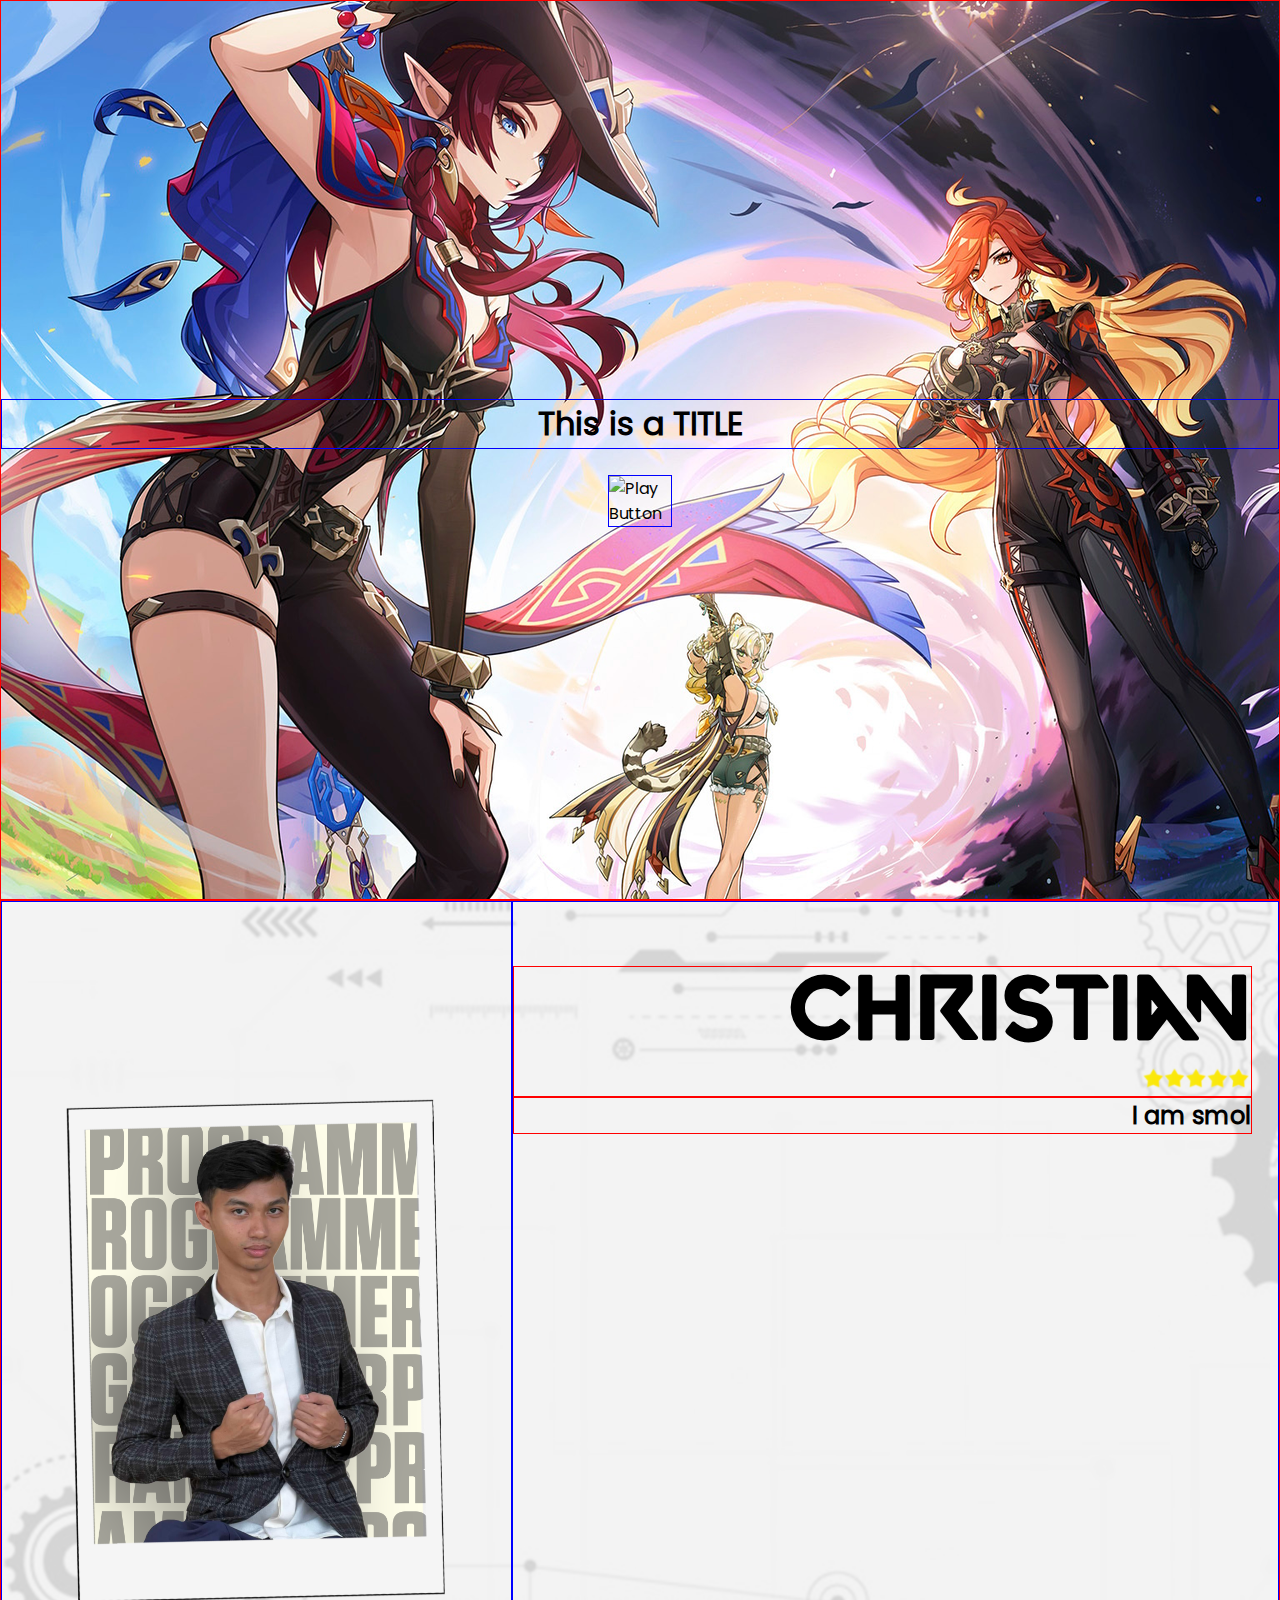
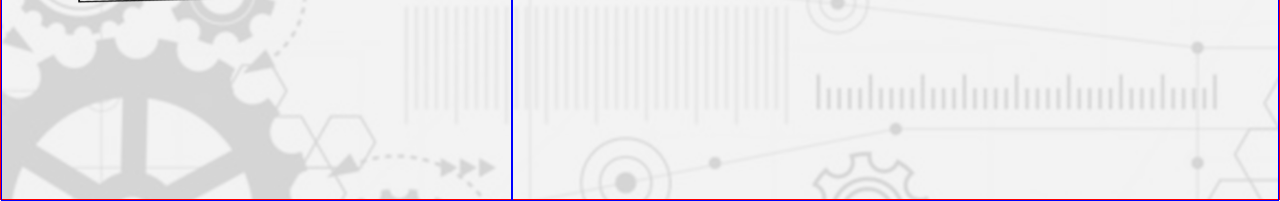
==== Personal Website/index.html @ 3b6bd0df "Add files via upload" ====
<!DOCTYPE html>
<html lang="en">
    <head>
        <meta charset="UTF-8">
        <meta name="viewport" content="width=device-width, initial-scale=1.0">
        <title>Home</title>

        <style>
            @font-face {
                font-family: "Poppins";
                src: url(fonts/Poppins-Regular.ttf);
            }

            @font-face {
                font-family: "Poppins-Bold";
                src: url(fonts/Poppins-Bold.ttf);
            }

            @font-face {
                font-family: "Futura";
                src: url(fonts/Futura\ Condensed\ Extra\ Bold.otf);
            }

            @font-face {
                font-family: "Tungsten";
                src: url(fonts/tungsten-bold.ttf);
            }

            @font-face {
                font-family: "Valorant";
                src: url(fonts/valorant.ttf);
            }

            * {
                margin: 0;
                padding: 0;
                box-sizing: border-box;
                font-family: "Poppins", "Tahoma", "Arial", sans-serif;
            }

            html {
                -ms-overflow-style: none; /* Hide scrollbar for IE and Edge */
                scrollbar-width: none; /* Hide scrollbar for Firefox */
            }

            /* Hide scrollbar for Chrome, Safari and Opera */
            html::-webkit-scrollbar {
                display: none;
            }

            .container {
                display: flex;
                width: 100%;
                height: 100vh;
                flex-direction: column;
                flex-wrap: wrap;
                justify-content: center;
                align-items: center;
                border: 1px solid red;
                z-index: 1;
            }

            .title {
                margin: 2% 0% 2% 0%;
                width: 100%;
                text-align: center;
                border: 1px solid blue;
            }

            .play-button {
                width: 5%;
                border: 1px solid blue;
            }

            .content {
                width: 40%;
                border: 1px solid blue;
            }

            .content {
                padding: 5% 2% 0% 0%;
                width: 60%;
                height: 100vh;
                border: 1px solid blue;
            }

            .name-holder {
                width: 100%;
                border: 1px solid red;
                text-align: right;
            }

            .name-holder img {
                width: 15%;
                object-fit: contain;
            }

            .content-holder {
                width: 100%;
                border: 1px solid red;
                text-align: right;
            }

            .avatar {
                display: flex;
                width: 40%;
                height: 100vh;
                justify-content: center;
                align-items: center;
                border: 1px solid blue;
            }

            .avatar img {
                width: 75%;
                height: 75%;
                object-fit: contain;
            }

            .gender {
                display: flex;
                width: 100%;
                height: 10vh;
                justify-content: center;
                align-items: center;
                border: 1px solid blue;
            }

            .gender button {
                width: 8%;
                min-width: 100px;
                background-color: transparent;
                background-image: url(img/sign_board.webp);
                background-repeat: no-repeat;
                background-size: contain;
                background-position: center;
                border: none;
                cursor: pointer;
            }

            .gender img {
                width:  50%;
                height: 50%;
            }

            #banner, #character {
                background-color: #333;
                background-repeat: no-repeat;
                background-size: cover;
            }

            #banner {
                background-image: url("img/cover.webp");
            }

            #character {
                background-image: url("img/character_cover.webp");
            }

            #name {
                font-family: "valorant";
                font-size: 7vw;
            }
        </style>
    </head>
    <body>
        <!-- BANNER SECTION -->
        <section id="banner">
            <!-- PARENT CONTAINER -->

            <div class="container">
                <!-- CONTENTS -->
                <topbar>

                </topbar>
                <div class="title">
                    <h1>This is a TITLE</h1>
                </div> 
                <div class="play-button">
                    <img src="#" alt="Play Button">
                </div>
                <div class="">

                </div>
            </div>
        </section>

        <!-- CHOOSE YOUR FIGHTER -->
        <section id="character">
            <div class="container" style="flex-direction: row;">
                <div class="avatar">
                    <img id="person" src="img/christian_polaroid.png" alt="Character">
                </div>
                <div class="content">
                    <div class="name-holder">
                        <h1 id="name">Christian</h1>
                        <img src="img/star.png" alt="Star">
                    </div>
                    
                    <div class="content-holder">
                        <h2 id="description">I am smol</h2>
                    </div>
                </div>
                <!-- <div class="gender">
                    <button id="male" type="button" onclick="showChristian()" style="filter: brightness(50%)"><img src="img/male_logo.webp" alt="male"></button>
                    <button id="female" type="button" onclick="showMarnie()"><img src="img/female_logo.webp" alt="female"></button>
                </div> -->
            </div>
        </section>

        <script>
            function showChristian() {
                document.getElementById("person").src = "img/christian.png";
                document.getElementById("male").style.filter = "brightness(100%)"
                document.getElementById("female").style.filter = "brightness(50%)"
                document.getElementById("name").innerHTML = "Christian";
            }

            function showMarnie() {
                document.getElementById("person").src = "img/marnie.png";
                document.getElementById("male").style.filter = "brightness(50%)"
                document.getElementById("female").style.filter = "brightness(100%)"
                document.getElementById("name").innerHTML = "Marnie";
            }
        </script>
    </body>
</html>
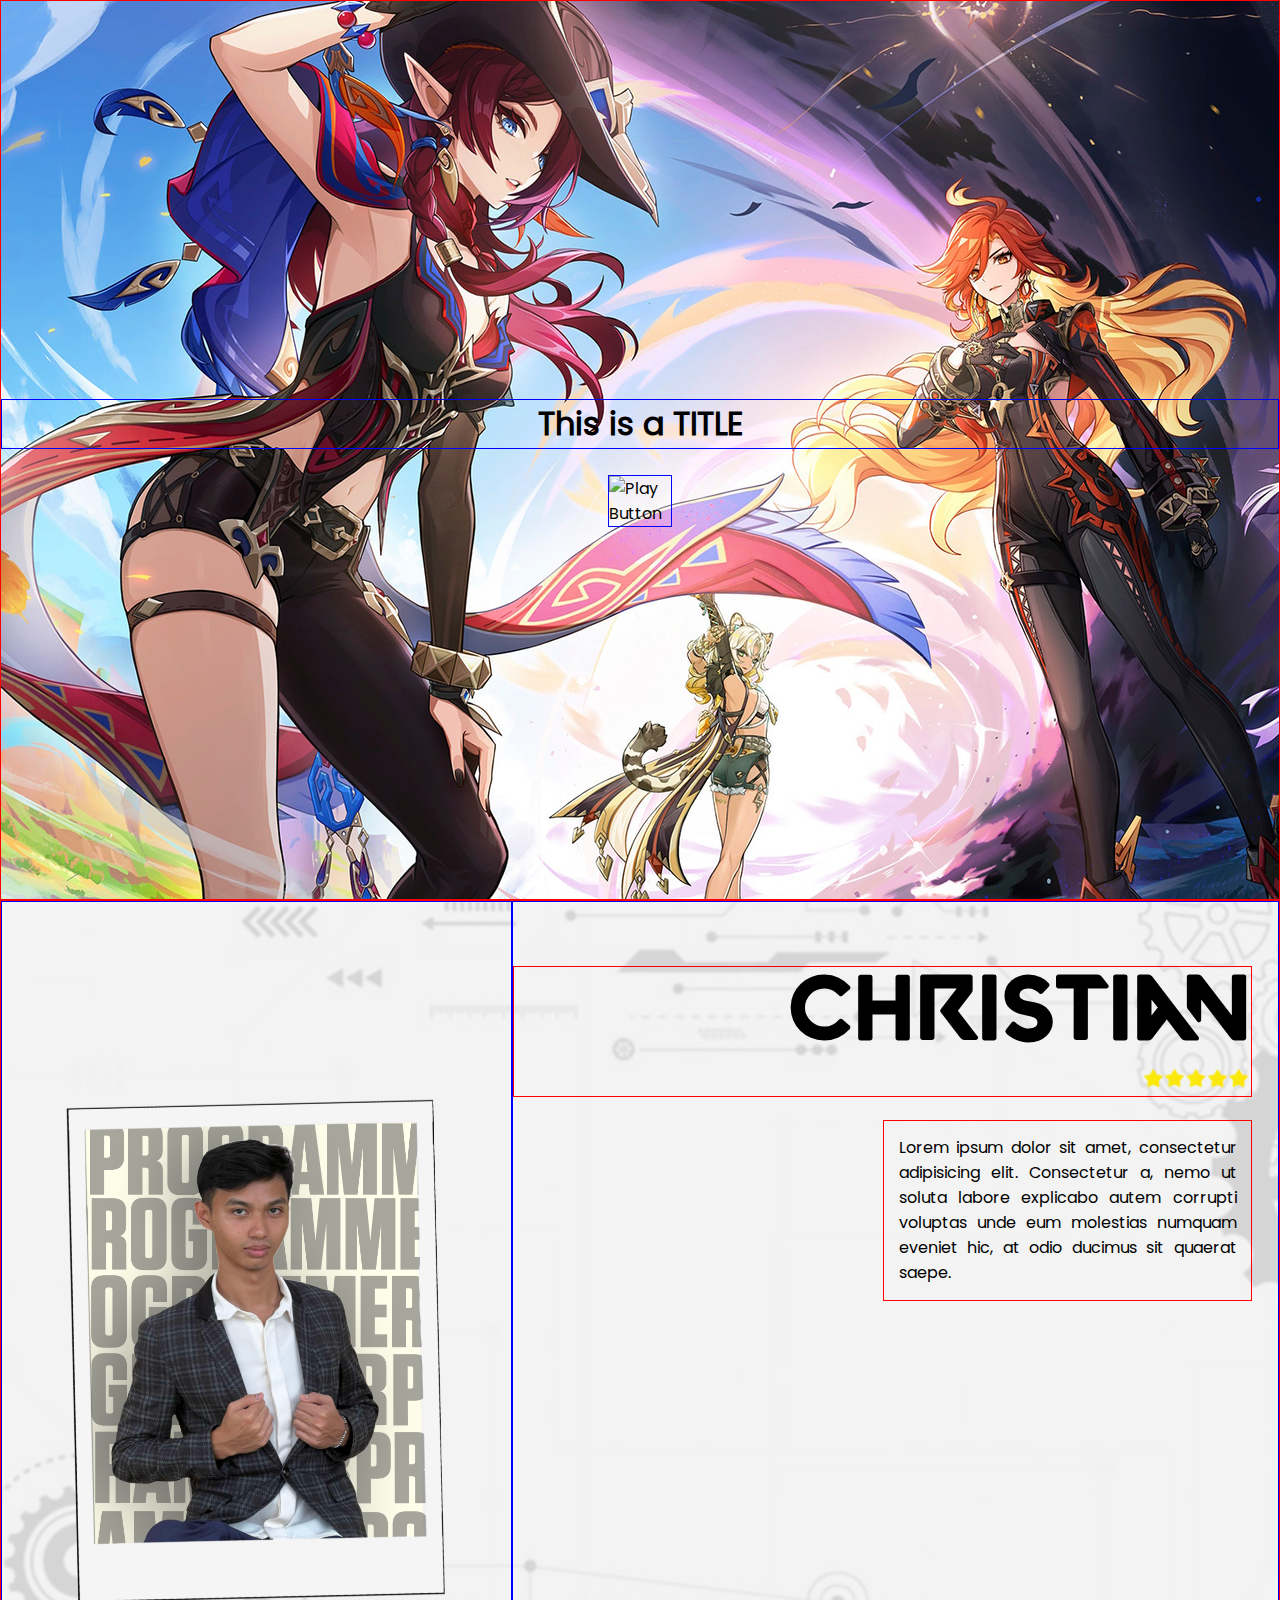
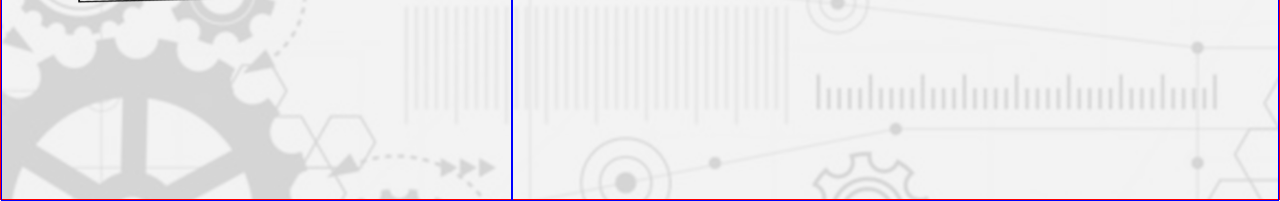
==== commit 209ac7f6: "Add files via upload" ====
--- a/Personal Website/index.html
+++ b/Personal Website/index.html
@@ -78,9 +78,12 @@
             }
 
             .content {
+                display: flex;
                 padding: 5% 2% 0% 0%;
                 width: 60%;
                 height: 100vh;
+                flex-direction: column;
+                align-items: flex-end;
                 border: 1px solid blue;
             }
 
@@ -96,9 +99,15 @@
             }
 
             .content-holder {
-                width: 100%;
+                margin-top: 3%;
+                padding: 2%;
+                width: 50%;
                 border: 1px solid red;
                 text-align: right;
+            }
+
+            .content-holder p {
+                text-align: justify;
             }
 
             .avatar {
@@ -197,7 +206,7 @@
                     </div>
                     
                     <div class="content-holder">
-                        <h2 id="description">I am smol</h2>
+                        <p id="description">Lorem ipsum dolor sit amet, consectetur adipisicing elit. Consectetur a, nemo ut soluta labore explicabo autem corrupti voluptas unde eum molestias numquam eveniet hic, at odio ducimus sit quaerat saepe.</h2>
                     </div>
                 </div>
                 <!-- <div class="gender">
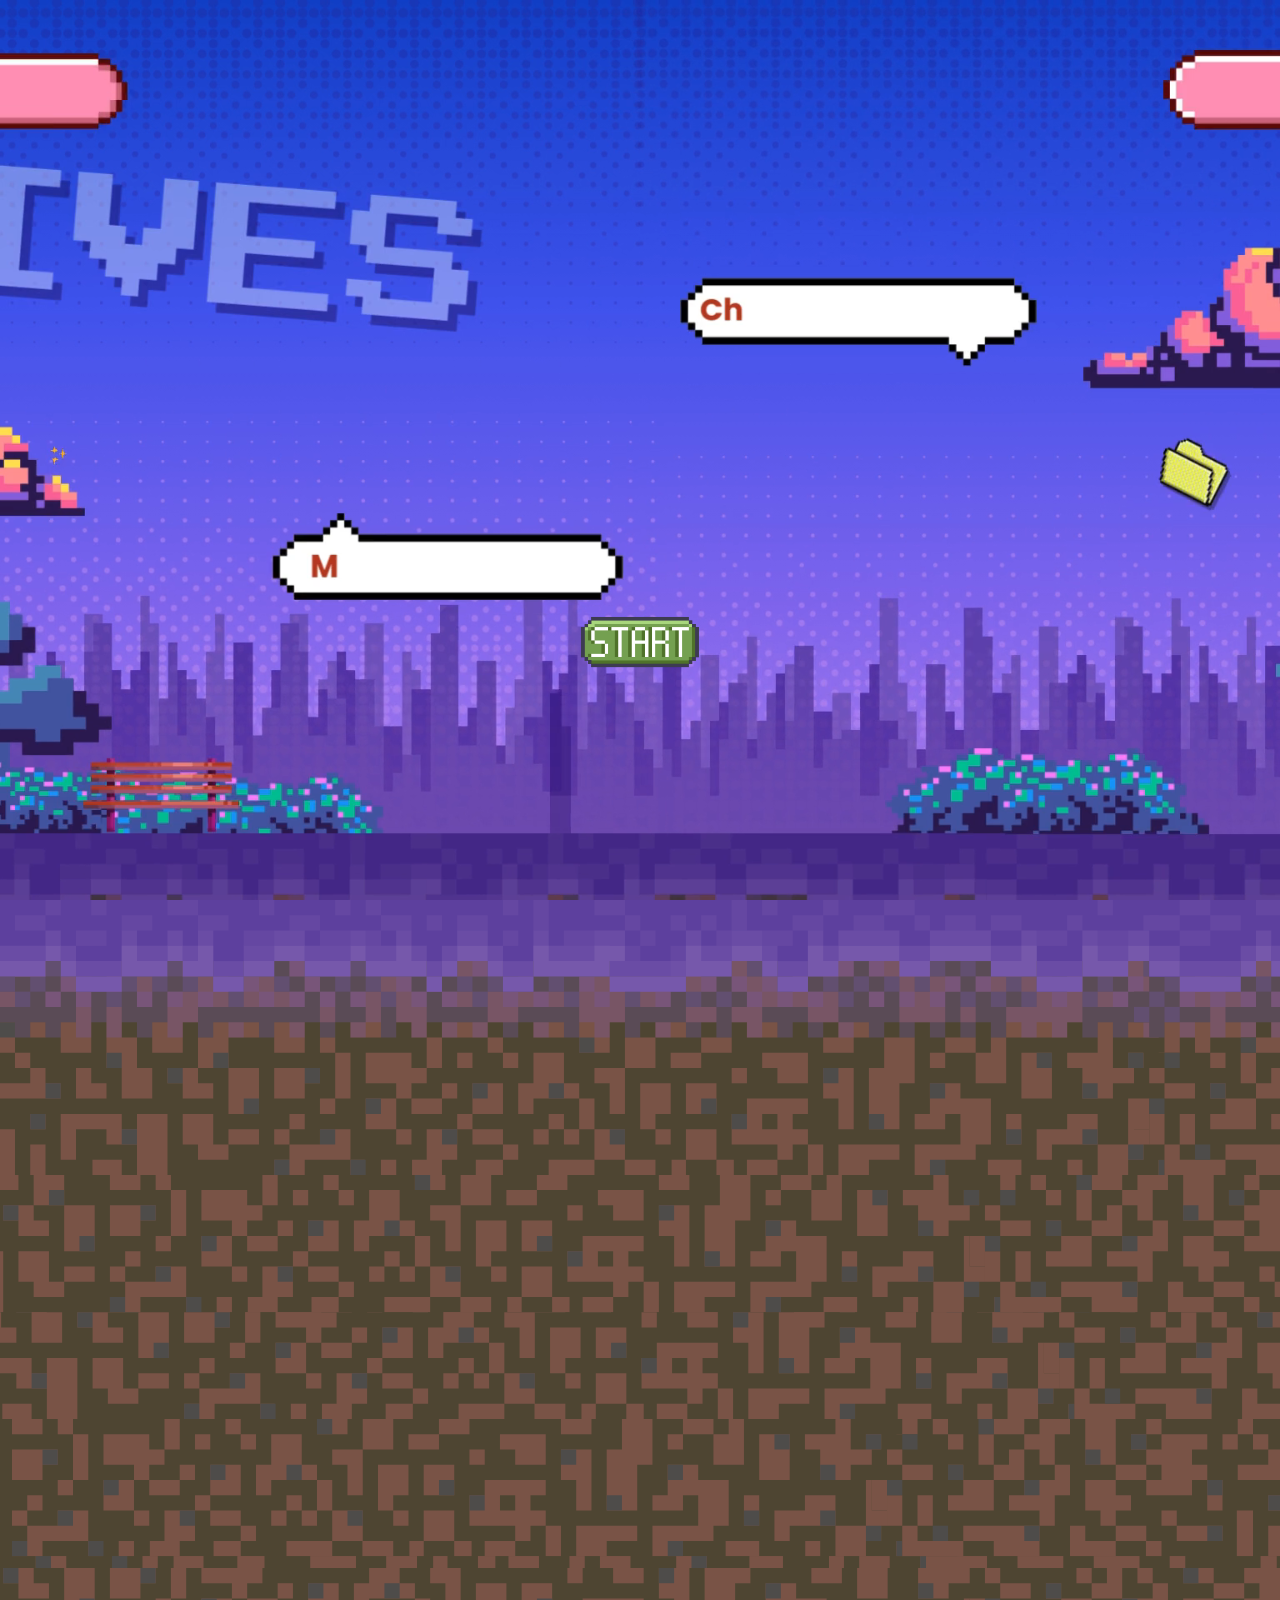
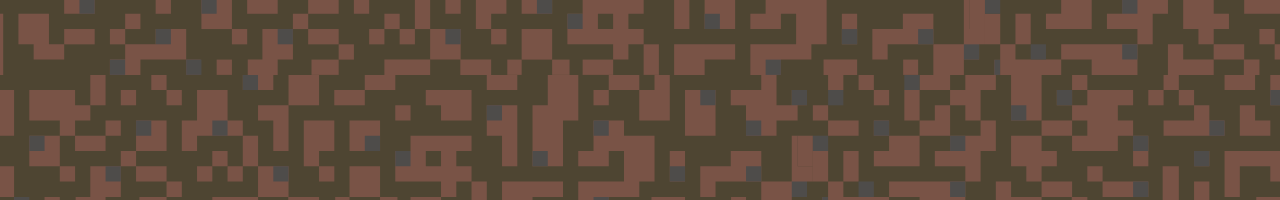
==== commit 945ff01e: "Add files via upload" ====
--- a/Personal Website/index.html
+++ b/Personal Website/index.html
@@ -4,6 +4,7 @@
         <meta charset="UTF-8">
         <meta name="viewport" content="width=device-width, initial-scale=1.0">
         <title>Home</title>
+        <link rel="stylesheet" href="styles/animations.css" />
 
         <style>
             @font-face {
@@ -39,6 +40,7 @@
             }
 
             html {
+                scroll-behavior: smooth;
                 -ms-overflow-style: none; /* Hide scrollbar for IE and Edge */
                 scrollbar-width: none; /* Hide scrollbar for Firefox */
             }
@@ -56,25 +58,28 @@
                 flex-wrap: wrap;
                 justify-content: center;
                 align-items: center;
-                border: 1px solid red;
                 z-index: 1;
             }
 
-            .title {
-                margin: 2% 0% 2% 0%;
-                width: 100%;
-                text-align: center;
-                border: 1px solid blue;
-            }
-
             .play-button {
-                width: 5%;
-                border: 1px solid blue;
+                position: relative;
+                margin-top: 30%;
+                width: 10%;
+                animation: pop-up, wobble;
+                animation-duration: 1s, 1s;
+                animation-delay: 0s, 1s;
+                animation-iteration-count: 1, infinite;
+            }
+
+            .play-button img {
+                width: 100%;
+                height: 100%;
+                object-fit: contain;
+                cursor: pointer;
             }
 
             .content {
                 width: 40%;
-                border: 1px solid blue;
             }
 
             .content {
@@ -151,18 +156,23 @@
                 height: 50%;
             }
 
-            #banner, #character {
-                background-color: #333;
+            #character {
                 background-repeat: no-repeat;
                 background-size: cover;
             }
 
-            #banner {
-                background-image: url("img/cover.webp");
+            #banner video {
+                position: absolute;
+                display: block;
+                margin: auto;
+                width: 100vw;
+                height: 100vh;
+                object-fit: cover;
+                z-index: -1;
             }
 
             #character {
-                background-image: url("img/character_cover.webp");
+                background-image: url("img/background/BG.png");
             }
 
             #name {
@@ -174,6 +184,9 @@
     <body>
         <!-- BANNER SECTION -->
         <section id="banner">
+            <video id="the-archives" autoplay loop muted>
+                <source src="vid/the-archives.mp4">
+            </video>
             <!-- PARENT CONTAINER -->
 
             <div class="container">
@@ -181,11 +194,8 @@
                 <topbar>
 
                 </topbar>
-                <div class="title">
-                    <h1>This is a TITLE</h1>
-                </div> 
                 <div class="play-button">
-                    <img src="#" alt="Play Button">
+                    <a href="#character"><img src="img/buttons/index/start-button.png" alt="Play Button"></a>
                 </div>
                 <div class="">
 
@@ -196,7 +206,7 @@
         <!-- CHOOSE YOUR FIGHTER -->
         <section id="character">
             <div class="container" style="flex-direction: row;">
-                <div class="avatar">
+                <!-- <div class="avatar">
                     <img id="person" src="img/christian_polaroid.png" alt="Character">
                 </div>
                 <div class="content">
@@ -208,7 +218,7 @@
                     <div class="content-holder">
                         <p id="description">Lorem ipsum dolor sit amet, consectetur adipisicing elit. Consectetur a, nemo ut soluta labore explicabo autem corrupti voluptas unde eum molestias numquam eveniet hic, at odio ducimus sit quaerat saepe.</h2>
                     </div>
-                </div>
+                </div> -->
                 <!-- <div class="gender">
                     <button id="male" type="button" onclick="showChristian()" style="filter: brightness(50%)"><img src="img/male_logo.webp" alt="male"></button>
                     <button id="female" type="button" onclick="showMarnie()"><img src="img/female_logo.webp" alt="female"></button>
@@ -217,6 +227,14 @@
         </section>
 
         <script>
+            const coverVid = document.getElementById("the-archives");
+
+            coverVid.ontimeupdate = function() {
+                if (coverVid.currentTime > 6) {
+                    coverVid.currentTime = 2.7;
+                }
+            }
+
             function showChristian() {
                 document.getElementById("person").src = "img/christian.png";
                 document.getElementById("male").style.filter = "brightness(100%)"
--- a/Personal Website/styles/animations.css
+++ b/Personal Website/styles/animations.css
@@ -0,0 +1,60 @@
+/* INDEX */
+
+@keyframes pop-up {
+    from { bottom: -100%; }
+    to { bottom: 0%; }
+}
+
+@keyframes wobble {
+    0% { bottom: 0%; }
+    25% { bottom: 1%; }
+    50% { bottom: 0%; }
+    75% { bottom: 1%; }
+    100% { bottom: 0%; }
+}
+
+/* ABOUT ME */
+
+@keyframes scroll {
+    to { transform: translateX(calc(-100% - var(--gap))); }
+}
+
+@keyframes zoom-in {
+    to { transform: scale(1.5); }
+}
+
+@keyframes zoom-out {
+    from { transform: scale(1.5) ;}
+    to { transform: scale(1); }
+}
+
+@keyframes fade-left {
+    from { width: 50%; margin: 0% -20% 0% 0%; opacity: 0%; }
+    to { opacity: 100%; }
+}
+
+@keyframes fade-right {
+    from { width: 50%; margin: 0% 0% 0% -20%; opacity: 0%; }
+    to { opacity: 100%; }
+}
+
+@keyframes pop-up {
+    0% { transform: translateY(300%); opacity: 0%; }
+    50% { transform: translateY(-5%); }
+    75% { transform: translateY(3%);}
+    100% { transform: translateY(0%); opacity: 100%; }
+}
+
+@keyframes pop-down {
+    0% { transform: translateY(0%); opacity: 100%; }
+    50% { transform: translateY(-5%); }
+    100% { transform: translateY(200%); display: none; }
+}
+
+@keyframes blur {
+    to { filter: blur(1rem);}
+}
+
+@keyframes sharp {
+    to { filter: blur(0rem);}
+}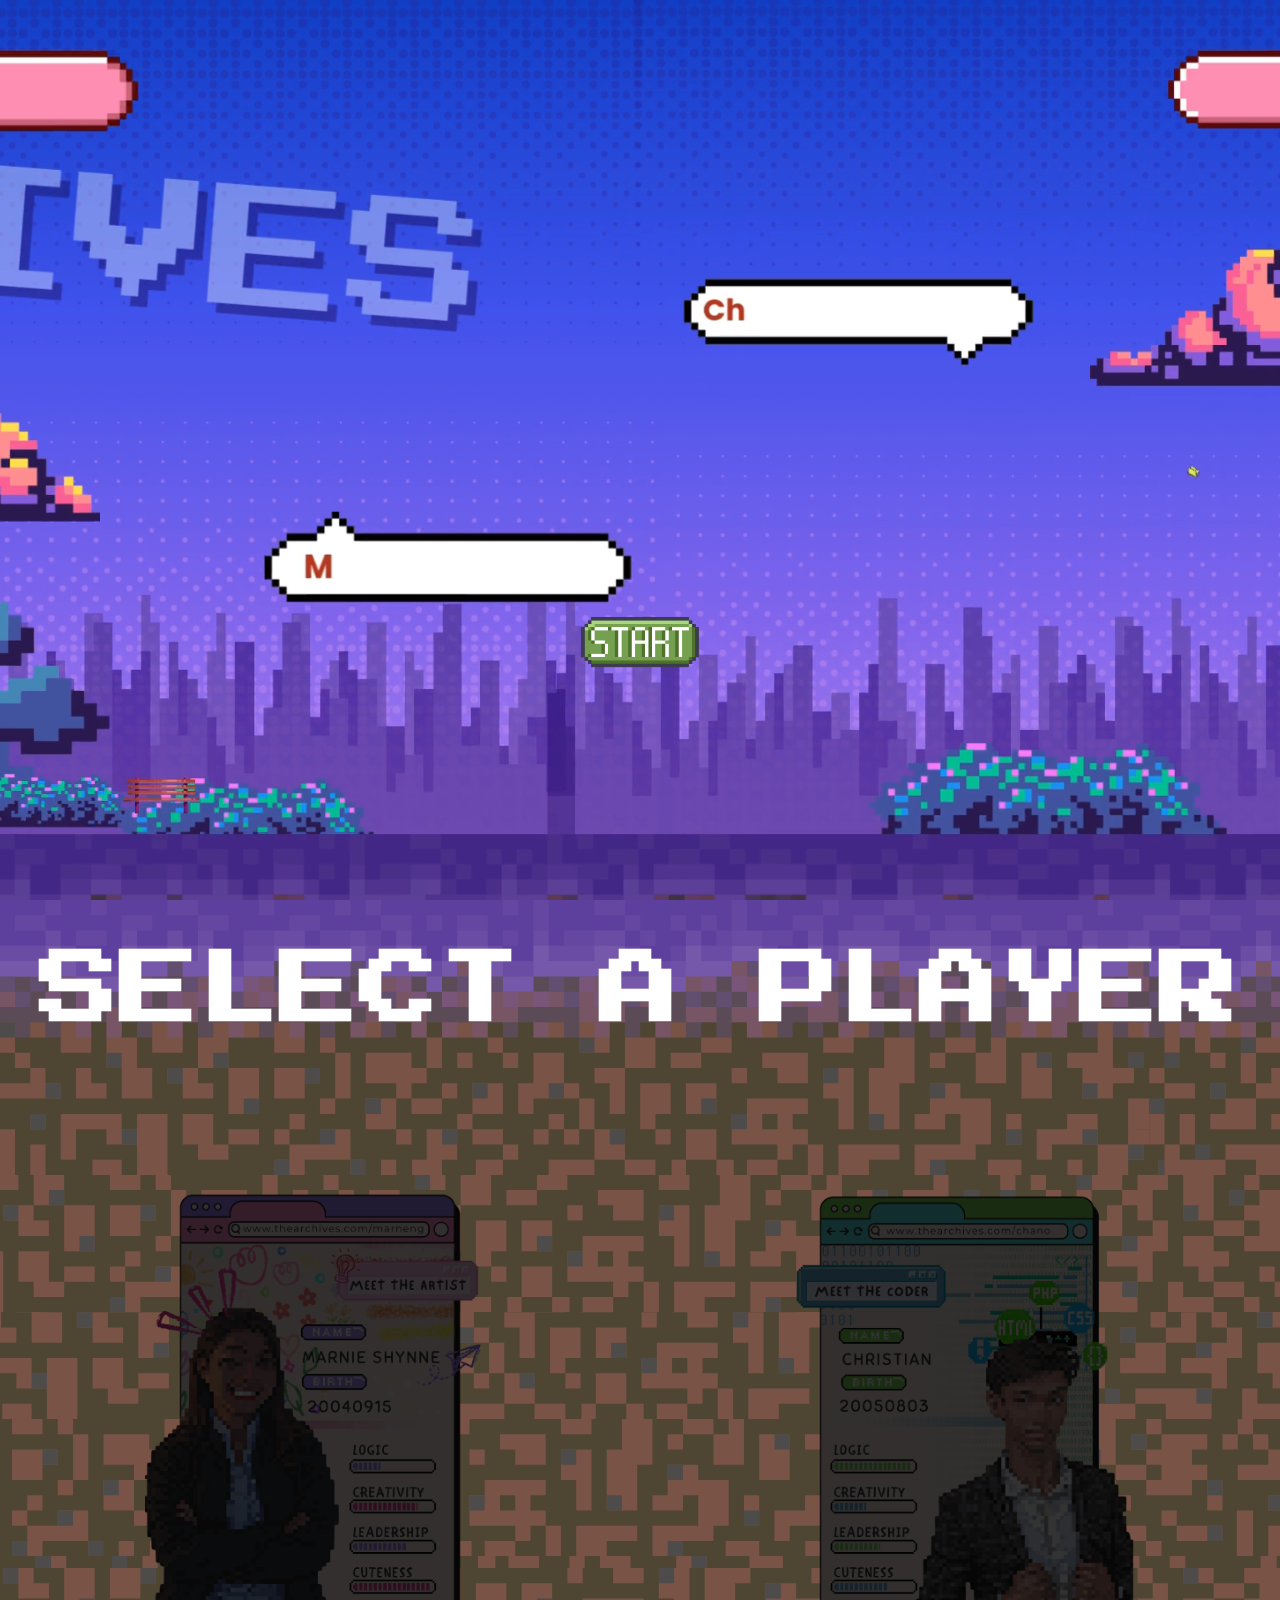
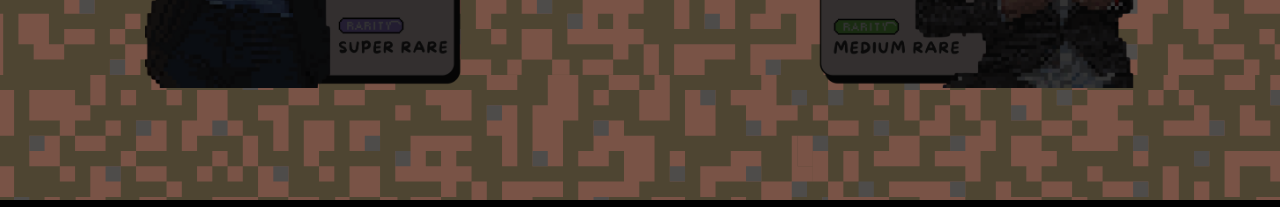
==== commit e437db04: "Add files via upload" ====
--- a/Personal Website/index.html
+++ b/Personal Website/index.html
@@ -7,6 +7,28 @@
         <link rel="stylesheet" href="styles/animations.css" />
 
         <style>
+            @media only screen and (max-width: 600px) {
+                .select-player {
+                    height: 70% !important;
+                    border: 1px solid red;
+                }
+
+                .select-player img {
+                    display: block;
+                    margin: auto;
+                    width: 80% !important;
+                    filter: brightness(100%) !important;
+                }
+
+                .bot-panel {
+                    height: 10% !important;
+                }
+
+                #male {
+                    display: none;
+                }
+            }
+
             @font-face {
                 font-family: "Poppins";
                 src: url(fonts/Poppins-Regular.ttf);
@@ -18,18 +40,26 @@
             }
 
             @font-face {
-                font-family: "Futura";
-                src: url(fonts/Futura\ Condensed\ Extra\ Bold.otf);
-            }
-
-            @font-face {
-                font-family: "Tungsten";
-                src: url(fonts/tungsten-bold.ttf);
-            }
-
-            @font-face {
-                font-family: "Valorant";
-                src: url(fonts/valorant.ttf);
+                font-family: "Press Start";
+                src: url(fonts/PressStart2P.ttf);
+            }
+
+            @keyframes enlarge {
+                to { 
+                    transform: scale(1.1);
+                    filter: brightness(100%);
+                }
+            }
+
+            @keyframes shrink {
+                from {
+                    transform: scale(1.1);
+                    filter: brightness(100%);
+                }
+                to {
+                    transform: scale(1);
+                    filter: brightness(20%);
+                }
             }
 
             * {
@@ -50,6 +80,26 @@
                 display: none;
             }
 
+            body {
+                background-color: #000;
+            }
+
+            h1 {
+                color: #FFF;
+                font-family: "Press Start";
+                font-size: clamp(1px, 4vw + 2rem, 80px);
+                text-align: center;
+            }
+
+            a {
+                height: 100%;
+            }
+
+            button {
+                display: block;
+                margin: auto;
+            }
+
             .container {
                 display: flex;
                 width: 100%;
@@ -58,12 +108,12 @@
                 flex-wrap: wrap;
                 justify-content: center;
                 align-items: center;
-                z-index: 1;
             }
 
             .play-button {
                 position: relative;
                 margin-top: 30%;
+                min-width: 100px;
                 width: 10%;
                 animation: pop-up, wobble;
                 animation-duration: 1s, 1s;
@@ -78,82 +128,44 @@
                 cursor: pointer;
             }
 
-            .content {
-                width: 40%;
-            }
-
-            .content {
+            .top-panel {
                 display: flex;
-                padding: 5% 2% 0% 0%;
-                width: 60%;
-                height: 100vh;
-                flex-direction: column;
-                align-items: flex-end;
-                border: 1px solid blue;
-            }
-
-            .name-holder {
-                width: 100%;
-                border: 1px solid red;
-                text-align: right;
-            }
-
-            .name-holder img {
-                width: 15%;
-                object-fit: contain;
-            }
-
-            .content-holder {
-                margin-top: 3%;
-                padding: 2%;
-                width: 50%;
-                border: 1px solid red;
-                text-align: right;
-            }
-
-            .content-holder p {
-                text-align: justify;
-            }
-
-            .avatar {
-                display: flex;
-                width: 40%;
-                height: 100vh;
+                width: 100%;
+                height: 20%;
                 justify-content: center;
                 align-items: center;
-                border: 1px solid blue;
-            }
-
-            .avatar img {
-                width: 75%;
-                height: 75%;
+            }
+
+            .select-player {
+                display: flex;
+                width: 100%;
+                height: 80%;
+                justify-content: space-around;
+                align-items: center;
+            }
+
+            .select-player img {
+                max-width: 350px;
+                min-width: 150px;
+                width: 100%;
+                height: 100%;
                 object-fit: contain;
-            }
-
-            .gender {
-                display: flex;
-                width: 100%;
-                height: 10vh;
-                justify-content: center;
-                align-items: center;
-                border: 1px solid blue;
-            }
-
-            .gender button {
-                width: 8%;
-                min-width: 100px;
-                background-color: transparent;
-                background-image: url(img/sign_board.webp);
-                background-repeat: no-repeat;
-                background-size: contain;
-                background-position: center;
-                border: none;
                 cursor: pointer;
-            }
-
-            .gender img {
-                width:  50%;
-                height: 50%;
+                filter: brightness(20%);
+            }
+
+            .select-player img:hover {
+                animation: enlarge 0.5s forwards;
+            }
+
+            .select-player img:not(:hover) {
+                animation: shrink 0.5s forwards;
+            }
+
+            .bot-panel {
+                width: 100%;
+                height: 0%;
+                border: 1px solid red;
             }
 
             #character {
@@ -173,11 +185,6 @@
 
             #character {
                 background-image: url("img/background/BG.png");
-            }
-
-            #name {
-                font-family: "valorant";
-                font-size: 7vw;
             }
         </style>
     </head>
@@ -197,37 +204,33 @@
                 <div class="play-button">
                     <a href="#character"><img src="img/buttons/index/start-button.png" alt="Play Button"></a>
                 </div>
-                <div class="">
-
-                </div>
             </div>
         </section>
 
         <!-- CHOOSE YOUR FIGHTER -->
         <section id="character">
-            <div class="container" style="flex-direction: row;">
-                <!-- <div class="avatar">
-                    <img id="person" src="img/christian_polaroid.png" alt="Character">
-                </div>
-                <div class="content">
-                    <div class="name-holder">
-                        <h1 id="name">Christian</h1>
-                        <img src="img/star.png" alt="Star">
-                    </div>
-                    
-                    <div class="content-holder">
-                        <p id="description">Lorem ipsum dolor sit amet, consectetur adipisicing elit. Consectetur a, nemo ut soluta labore explicabo autem corrupti voluptas unde eum molestias numquam eveniet hic, at odio ducimus sit quaerat saepe.</h2>
-                    </div>
-                </div> -->
-                <!-- <div class="gender">
-                    <button id="male" type="button" onclick="showChristian()" style="filter: brightness(50%)"><img src="img/male_logo.webp" alt="male"></button>
-                    <button id="female" type="button" onclick="showMarnie()"><img src="img/female_logo.webp" alt="female"></button>
-                </div> -->
+
+            <div class="container">
+                <div class="top-panel">
+                    <h1>SELECT A PLAYER</h1>
+                </div>
+                <div class="select-player">
+                    <a id="female" href="webpages/marnie.html"><img src="img/our-image/artist.png" alt="Player Marnie"></a>
+                    <a id="male" href="webpages/christian.html"><img src="img/our-image/coder.png" alt="Player Christian"></a>
+                </div>
+                <div class="bot-panel">
+                    <button type="button" onclick="changePlayer()">Male</button>
+                </div>
             </div>
+
         </section>
 
         <script>
             const coverVid = document.getElementById("the-archives");
+            const femalePlayer = document.getElementById("female");
+            const malePlayer = document.getElementById("male");
+
+            let change = true;
 
             coverVid.ontimeupdate = function() {
                 if (coverVid.currentTime > 6) {
@@ -248,6 +251,20 @@
                 document.getElementById("female").style.filter = "brightness(100%)"
                 document.getElementById("name").innerHTML = "Marnie";
             }
+
+            function changePlayer() {
+                if (change) {
+                    femalePlayer.style.display = "none";
+                    malePlayer.style.display = "block";
+
+                    change = false;
+                } else {
+                    femalePlayer.style.display = "block";
+                    malePlayer.style.display = "none";
+
+                    change = true;
+                }
+            }
         </script>
     </body>
 </html>--- a/Personal Website/styles/animations.css
+++ b/Personal Website/styles/animations.css
@@ -14,6 +14,20 @@
 }
 
 /* ABOUT ME */
+
+@keyframes forward-typing {
+    from { width: 0; }
+    to { width: 100%; }
+}
+
+@keyframes backward-typing {
+    from { width: 100%; }
+    to { width: 0; }
+}
+
+@keyframes cursor {
+    50% { border-color: transparent; }
+}
 
 @keyframes scroll {
     to { transform: translateX(calc(-100% - var(--gap))); }
@@ -40,14 +54,14 @@
 
 @keyframes pop-up {
     0% { transform: translateY(300%); opacity: 0%; }
-    50% { transform: translateY(-5%); }
-    75% { transform: translateY(3%);}
-    100% { transform: translateY(0%); opacity: 100%; }
+    50% { transform: translateY(-55%); }
+    75% { transform: translateY(-45%);}
+    100% { transform: translateY(-50%); opacity: 100%; }
 }
 
 @keyframes pop-down {
-    0% { transform: translateY(0%); opacity: 100%; }
-    50% { transform: translateY(-5%); }
+    0% { transform: translateY(-50%); opacity: 100%; }
+    50% { transform: translateY(-55%); }
     100% { transform: translateY(200%); display: none; }
 }
 
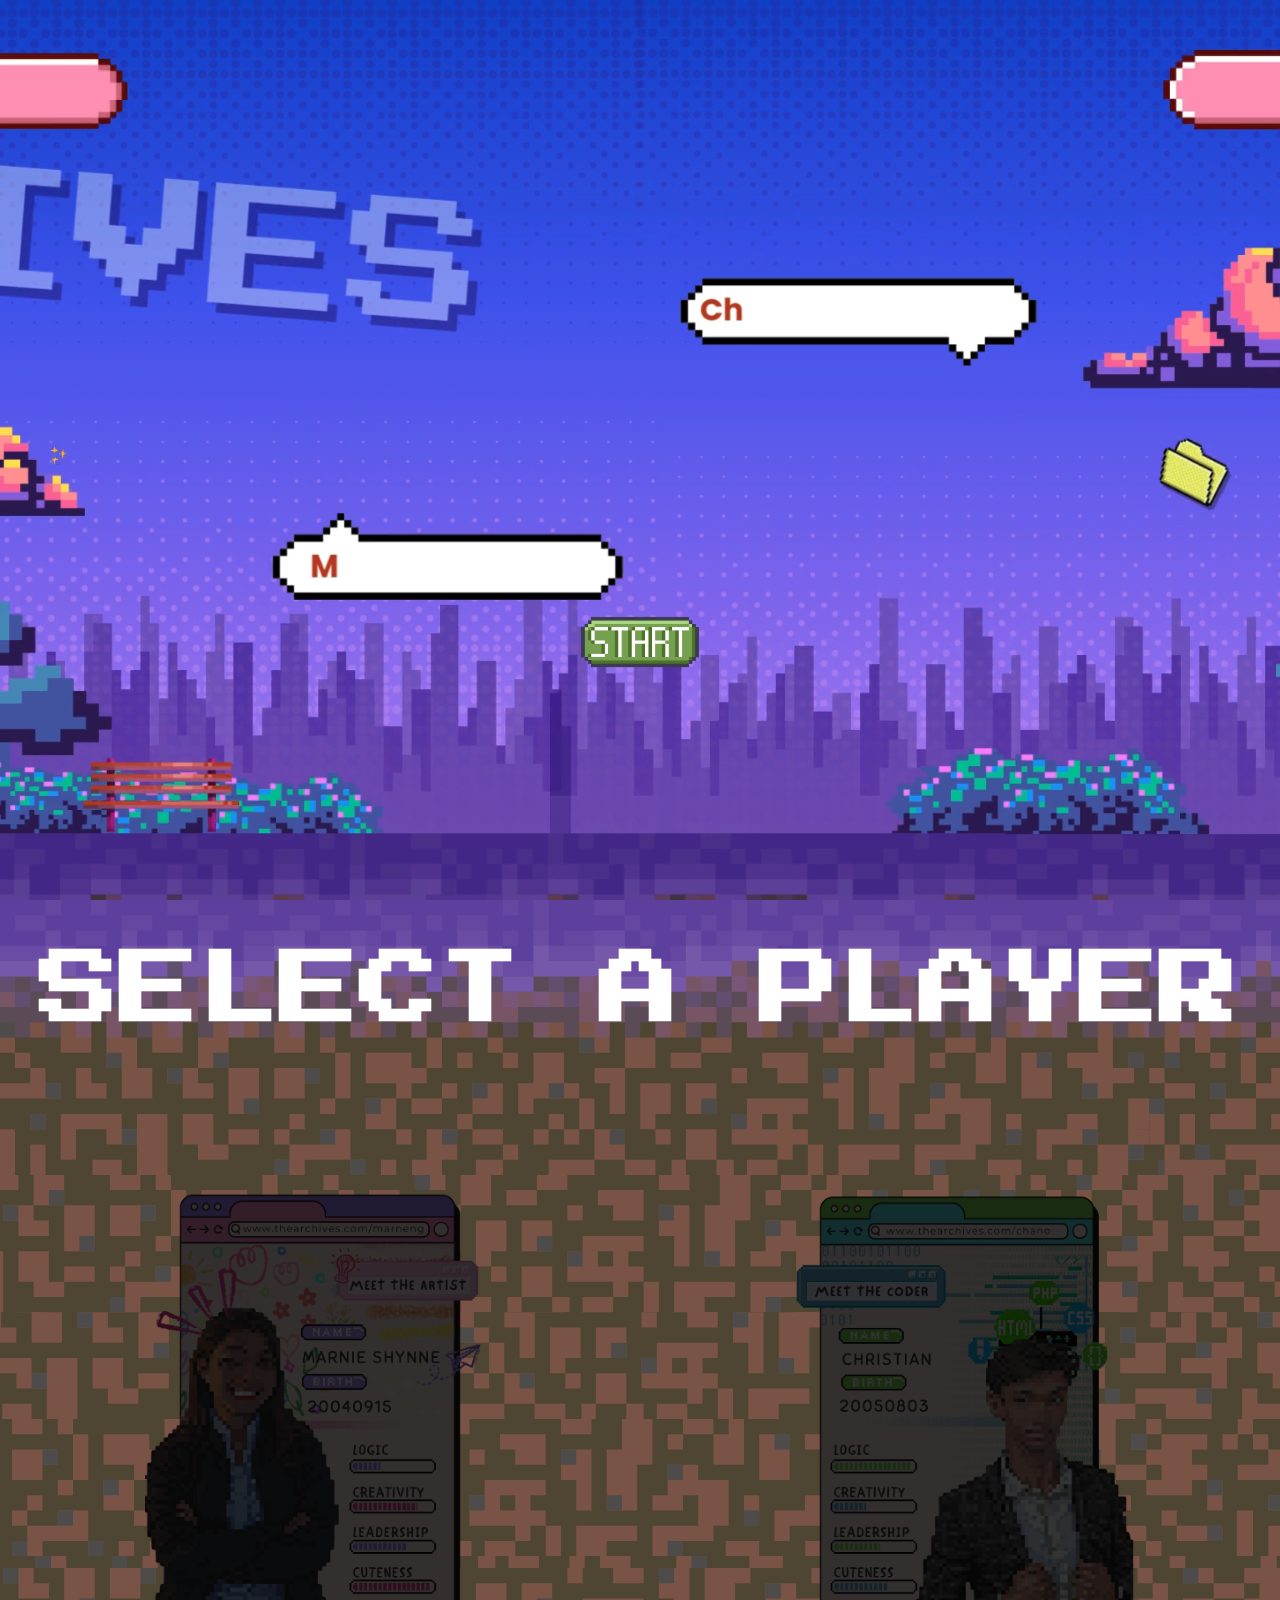
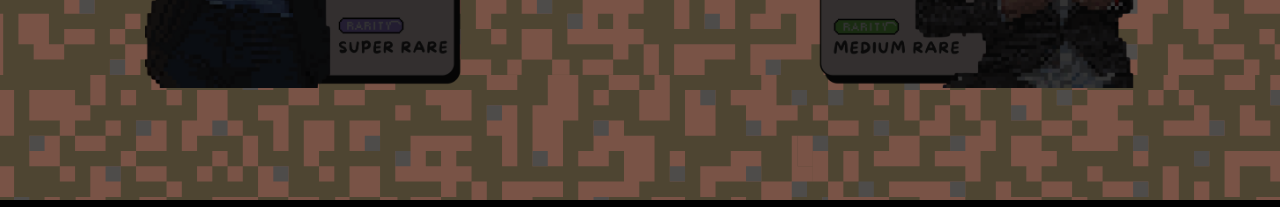
==== commit 36bc5110: "Add files via upload" ====
--- a/Personal Website/index.html
+++ b/Personal Website/index.html
@@ -5,187 +5,12 @@
         <meta name="viewport" content="width=device-width, initial-scale=1.0">
         <title>Home</title>
         <link rel="stylesheet" href="styles/animations.css" />
+        <link rel="stylesheet" href="styles/index-style.css" />
 
         <style>
-            @media only screen and (max-width: 600px) {
-                .select-player {
-                    height: 70% !important;
-                    border: 1px solid red;
-                }
+            
 
-                .select-player img {
-                    display: block;
-                    margin: auto;
-                    width: 80% !important;
-                    filter: brightness(100%) !important;
-                }
-
-                .bot-panel {
-                    height: 10% !important;
-                }
-
-                #male {
-                    display: none;
-                }
-            }
-
-            @font-face {
-                font-family: "Poppins";
-                src: url(fonts/Poppins-Regular.ttf);
-            }
-
-            @font-face {
-                font-family: "Poppins-Bold";
-                src: url(fonts/Poppins-Bold.ttf);
-            }
-
-            @font-face {
-                font-family: "Press Start";
-                src: url(fonts/PressStart2P.ttf);
-            }
-
-            @keyframes enlarge {
-                to { 
-                    transform: scale(1.1);
-                    filter: brightness(100%);
-                }
-            }
-
-            @keyframes shrink {
-                from {
-                    transform: scale(1.1);
-                    filter: brightness(100%);
-                }
-                to {
-                    transform: scale(1);
-                    filter: brightness(20%);
-                }
-            }
-
-            * {
-                margin: 0;
-                padding: 0;
-                box-sizing: border-box;
-                font-family: "Poppins", "Tahoma", "Arial", sans-serif;
-            }
-
-            html {
-                scroll-behavior: smooth;
-                -ms-overflow-style: none; /* Hide scrollbar for IE and Edge */
-                scrollbar-width: none; /* Hide scrollbar for Firefox */
-            }
-
-            /* Hide scrollbar for Chrome, Safari and Opera */
-            html::-webkit-scrollbar {
-                display: none;
-            }
-
-            body {
-                background-color: #000;
-            }
-
-            h1 {
-                color: #FFF;
-                font-family: "Press Start";
-                font-size: clamp(1px, 4vw + 2rem, 80px);
-                text-align: center;
-            }
-
-            a {
-                height: 100%;
-            }
-
-            button {
-                display: block;
-                margin: auto;
-            }
-
-            .container {
-                display: flex;
-                width: 100%;
-                height: 100vh;
-                flex-direction: column;
-                flex-wrap: wrap;
-                justify-content: center;
-                align-items: center;
-            }
-
-            .play-button {
-                position: relative;
-                margin-top: 30%;
-                min-width: 100px;
-                width: 10%;
-                animation: pop-up, wobble;
-                animation-duration: 1s, 1s;
-                animation-delay: 0s, 1s;
-                animation-iteration-count: 1, infinite;
-            }
-
-            .play-button img {
-                width: 100%;
-                height: 100%;
-                object-fit: contain;
-                cursor: pointer;
-            }
-
-            .top-panel {
-                display: flex;
-                width: 100%;
-                height: 20%;
-                justify-content: center;
-                align-items: center;
-            }
-
-            .select-player {
-                display: flex;
-                width: 100%;
-                height: 80%;
-                justify-content: space-around;
-                align-items: center;
-            }
-
-            .select-player img {
-                max-width: 350px;
-                min-width: 150px;
-                width: 100%;
-                height: 100%;
-                object-fit: contain;
-                cursor: pointer;
-                filter: brightness(20%);
-            }
-
-            .select-player img:hover {
-                animation: enlarge 0.5s forwards;
-            }
-
-            .select-player img:not(:hover) {
-                animation: shrink 0.5s forwards;
-            }
-
-            .bot-panel {
-                width: 100%;
-                height: 0%;
-                border: 1px solid red;
-            }
-
-            #character {
-                background-repeat: no-repeat;
-                background-size: cover;
-            }
-
-            #banner video {
-                position: absolute;
-                display: block;
-                margin: auto;
-                width: 100vw;
-                height: 100vh;
-                object-fit: cover;
-                z-index: -1;
-            }
-
-            #character {
-                background-image: url("img/background/BG.png");
-            }
+            
         </style>
     </head>
     <body>
@@ -193,6 +18,8 @@
         <section id="banner">
             <video id="the-archives" autoplay loop muted>
                 <source src="vid/the-archives.mp4">
+                <source src="vid/the-archives.webm">
+                <source src="vid/the-archives.mov">
             </video>
             <!-- PARENT CONTAINER -->
 
@@ -202,7 +29,7 @@
 
                 </topbar>
                 <div class="play-button">
-                    <a href="#character"><img src="img/buttons/index/start-button.png" alt="Play Button"></a>
+                    <a href="#character"><img src="img/buttons/start-button.png" alt="Play Button"></a>
                 </div>
             </div>
         </section>
--- a/Personal Website/styles/animations.css
+++ b/Personal Website/styles/animations.css
@@ -71,4 +71,15 @@
 
 @keyframes sharp {
     to { filter: blur(0rem);}
+}
+
+@keyframes shrink {
+    from {
+        transform: scale(1.1);
+        filter: brightness(100%);
+    }
+    to {
+        transform: scale(1);
+        filter: brightness(20%);
+    }
 }--- a/Personal Website/styles/index-style.css
+++ b/Personal Website/styles/index-style.css
@@ -0,0 +1,171 @@
+@media only screen and (max-width: 600px) {
+    .select-player {
+        height: 70% !important;
+        border: 1px solid red !important;
+    }
+
+    .select-player img {
+        display: block !important;
+        margin: auto !important;
+        width: 80% !important;
+        filter: brightness(100%) !important;
+    }
+
+    .bot-panel {
+        height: 10% !important;
+    }
+
+    #male {
+        display: none !important;
+    }
+}
+
+@font-face {
+    font-family: "Poppins";
+    src: url(../fonts/Poppins-Regular.ttf);
+}
+
+@font-face {
+    font-family: "Poppins-Bold";
+    src: url(../fonts/Poppins-Bold.ttf);
+}
+
+@font-face {
+    font-family: "Press Start";
+    src: url(../fonts/PressStart2P.ttf);
+}
+
+@keyframes enlarge {
+    to { 
+        transform: scale(1.1);
+        filter: brightness(100%);
+    }
+}
+
+
+
+* {
+    margin: 0;
+    padding: 0;
+    box-sizing: border-box;
+    font-family: "Poppins", "Tahoma", "Arial", sans-serif;
+}
+
+html {
+    scroll-behavior: smooth;
+    -ms-overflow-style: none; /* Hide scrollbar for IE and Edge */
+    scrollbar-width: none; /* Hide scrollbar for Firefox */
+}
+
+/* Hide scrollbar for Chrome, Safari and Opera */
+html::-webkit-scrollbar {
+    display: none;
+}
+
+body {
+    background-color: #000;
+}
+
+h1 {
+    color: #FFF;
+    font-family: "Press Start";
+    font-size: clamp(1px, 4vw + 2rem, 80px);
+    text-align: center;
+}
+
+a {
+    height: 100%;
+}
+
+button {
+    display: block;
+    margin: auto;
+}
+
+.container {
+    display: flex;
+    width: 100%;
+    height: 100vh;
+    flex-direction: column;
+    flex-wrap: wrap;
+    justify-content: center;
+    align-items: center;
+}
+
+.play-button {
+    position: relative;
+    margin-top: 30%;
+    min-width: 100px;
+    width: 10%;
+    animation: pop-up, wobble;
+    animation-duration: 1s, 1s;
+    animation-delay: 0s, 1s;
+    animation-iteration-count: 1, infinite;
+}
+
+.play-button img {
+    width: 100%;
+    height: 100%;
+    object-fit: contain;
+    cursor: pointer;
+}
+
+.top-panel {
+    display: flex;
+    width: 100%;
+    height: 20%;
+    justify-content: center;
+    align-items: center;
+}
+
+.select-player {
+    display: flex;
+    width: 100%;
+    height: 80%;
+    justify-content: space-around;
+    align-items: center;
+}
+
+.select-player img {
+    max-width: 350px;
+    min-width: 150px;
+    width: 100%;
+    height: 100%;
+    object-fit: contain;
+    cursor: pointer;
+    filter: brightness(20%);
+}
+
+.select-player img:hover {
+    animation: enlarge 0.5s forwards;
+}
+
+.select-player img:not(:hover) {
+    animation: shrink 0.5s forwards;
+}
+
+.bot-panel {
+    width: 100%;
+    height: 0%;
+    border: 1px solid red;
+}
+
+#character {
+    background-repeat: no-repeat;
+    background-size: cover;
+}
+
+#banner video {
+    position: absolute;
+    display: block;
+    margin: auto;
+    width: 100vw;
+    height: 100vh;
+    object-fit: cover;
+    z-index: -1;
+}
+
+#character {
+    background-image: url("../img/background/BG.png");
+}
+
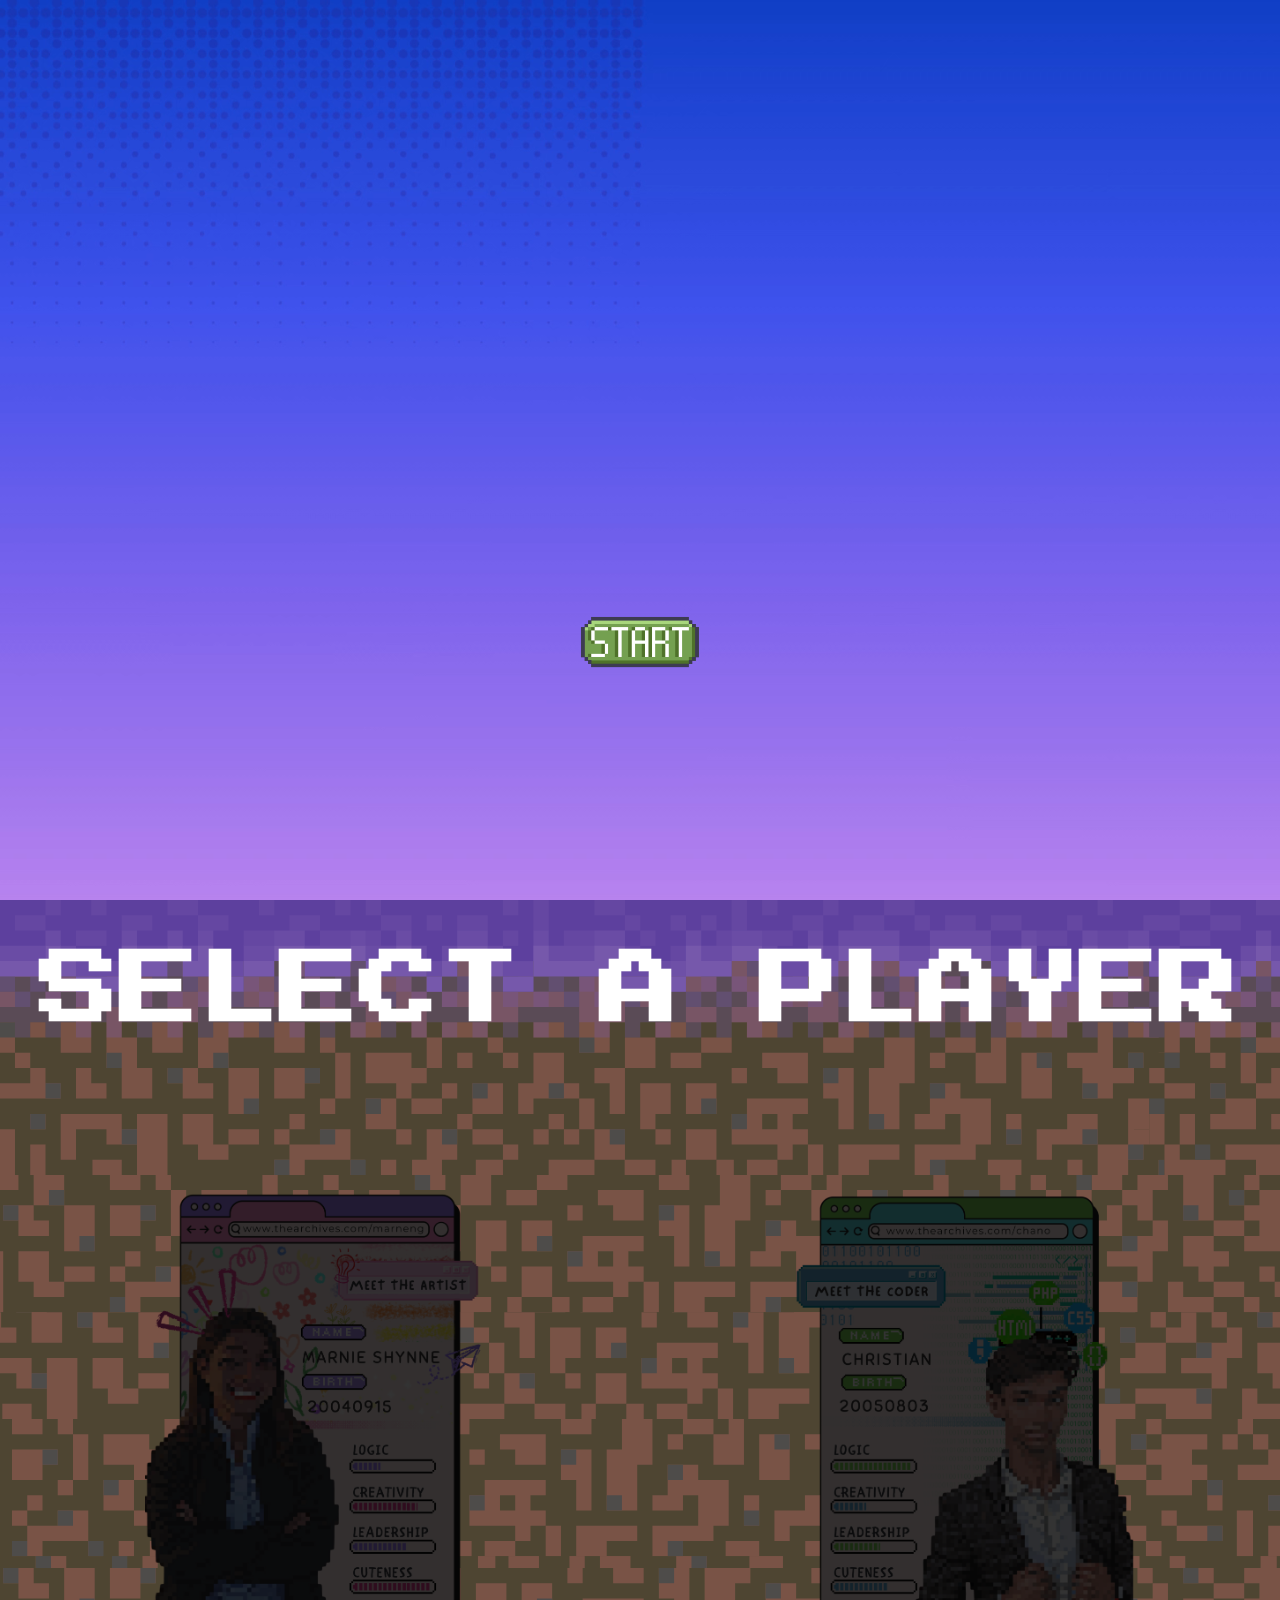
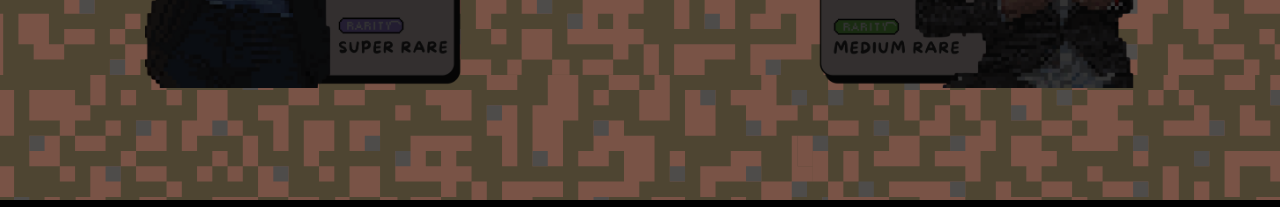
==== commit 07d35d55: "Add files via upload" ====
--- a/Personal Website/index.html
+++ b/Personal Website/index.html
@@ -17,9 +17,9 @@
         <!-- BANNER SECTION -->
         <section id="banner">
             <video id="the-archives" autoplay loop muted>
-                <source src="vid/the-archives.mp4">
-                <source src="vid/the-archives.webm">
-                <source src="vid/the-archives.mov">
+                <source id="vidmp4" src="vid/the-archives.mp4" type="video/mp4">
+                <source src="vid/the-archives.webm" type="video/webm">
+                <source src="vid/the-archives.mov" type="video/mov">
             </video>
             <!-- PARENT CONTAINER -->
 
@@ -54,10 +54,20 @@
 
         <script>
             const coverVid = document.getElementById("the-archives");
+            const vidSource1 = document.getElementById("vidmp4");
             const femalePlayer = document.getElementById("female");
             const malePlayer = document.getElementById("male");
+            const maxScreenW = 600;
 
+            let screenWidth = window.innerWidth;
             let change = true;
+
+            if (screenWidth <= maxScreenW) {
+                coverVid.pause();
+                vidSource1.setAttribute("src", "vid/the-archives-m.mp4");
+                coverVid.load();
+                coverVid.play();
+            }
 
             coverVid.ontimeupdate = function() {
                 if (coverVid.currentTime > 6) {
@@ -92,6 +102,20 @@
                     change = true;
                 }
             }
+
+            window.addEventListener('resize', function(event) {
+                var screenWidth = window.innerWidth;
+
+                coverVid.pause();
+                if (screenWidth <= maxScreenW) {
+                    vidSource1.setAttribute("src", "vid/the-archives-m.mp4");
+                } else {
+                    vidSource1.setAttribute("src", "vid/the-archives.mp4");
+                }
+
+                coverVid.load();
+                coverVid.play();
+            });
         </script>
     </body>
 </html>--- a/Personal Website/styles/index-style.css
+++ b/Personal Website/styles/index-style.css
@@ -16,7 +16,7 @@
     }
 
     #male {
-        display: none !important;
+        display: none;
     }
 }
 
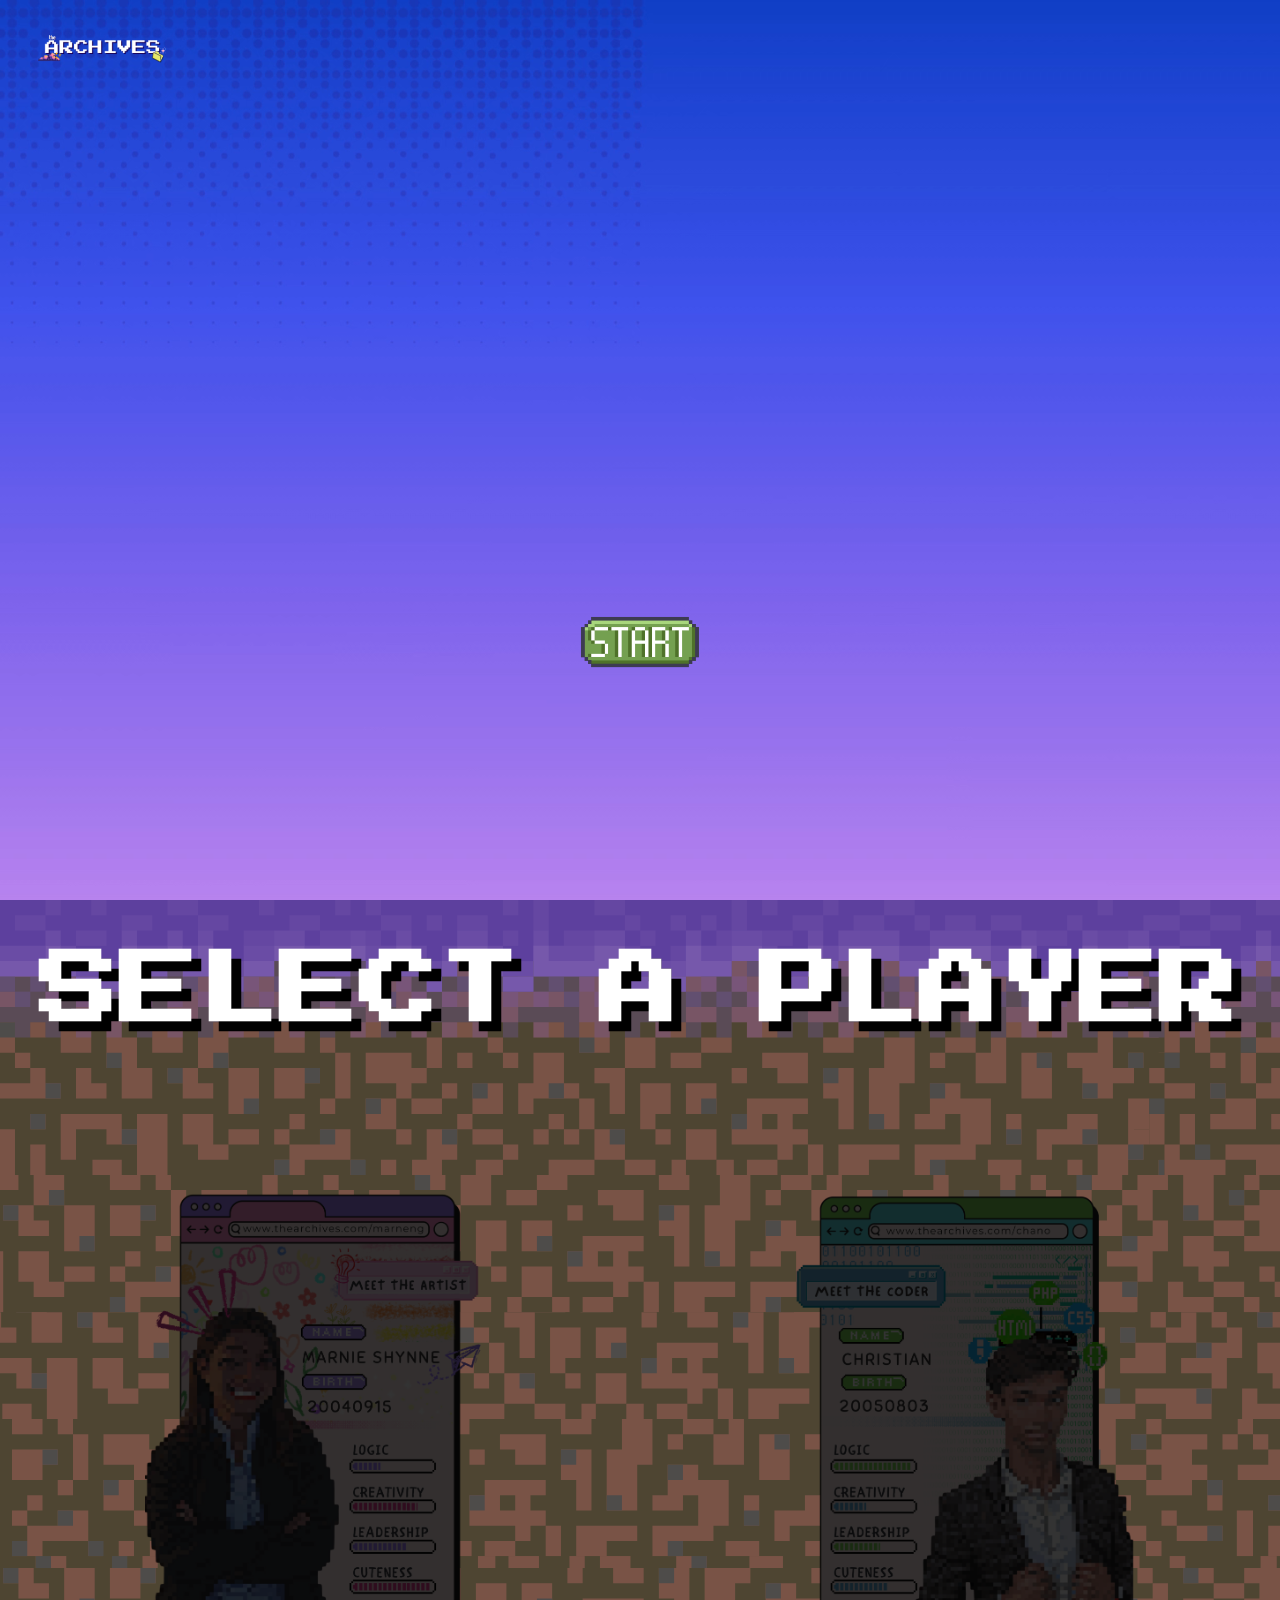
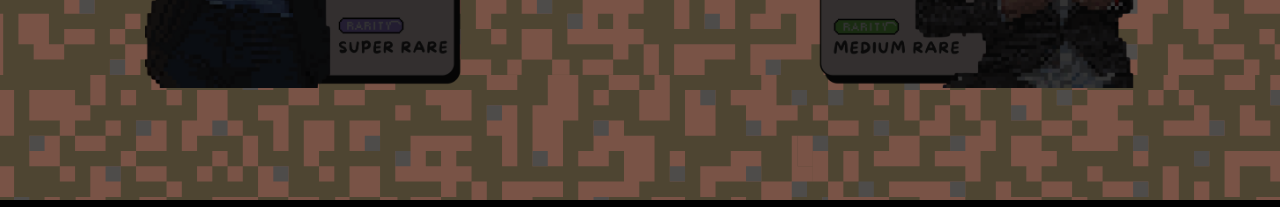
==== commit 4fad5d91: "Add files via upload" ====
--- a/Personal Website/index.html
+++ b/Personal Website/index.html
@@ -4,16 +4,20 @@
         <meta charset="UTF-8">
         <meta name="viewport" content="width=device-width, initial-scale=1.0">
         <title>Home</title>
+        <link rel="icon" type="image/x-icon" href="img/logo/favicon.png">
         <link rel="stylesheet" href="styles/animations.css" />
         <link rel="stylesheet" href="styles/index-style.css" />
-
-        <style>
-            
-
-            
-        </style>
     </head>
     <body>
+        <!-- NAVBAR -->
+        <nav>
+            <div class="navbar">
+                <a href="index.html"><img src="img/logo/logo.png" alt="The Archives Logo"></a>
+            </div>
+        </nav>
+
+        <!-- NAVBAR -->
+
         <!-- BANNER SECTION -->
         <section id="banner">
             <video id="the-archives" autoplay loop muted>
@@ -46,76 +50,14 @@
                     <a id="male" href="webpages/christian.html"><img src="img/our-image/coder.png" alt="Player Christian"></a>
                 </div>
                 <div class="bot-panel">
-                    <button type="button" onclick="changePlayer()">Male</button>
+                    <button type="button" onclick="changePlayer()">
+                        <img id="arrow" src="img/icons/signs/right-arrow.png" alt="Arrow Key">
+                    </button>
                 </div>
             </div>
 
         </section>
 
-        <script>
-            const coverVid = document.getElementById("the-archives");
-            const vidSource1 = document.getElementById("vidmp4");
-            const femalePlayer = document.getElementById("female");
-            const malePlayer = document.getElementById("male");
-            const maxScreenW = 600;
-
-            let screenWidth = window.innerWidth;
-            let change = true;
-
-            if (screenWidth <= maxScreenW) {
-                coverVid.pause();
-                vidSource1.setAttribute("src", "vid/the-archives-m.mp4");
-                coverVid.load();
-                coverVid.play();
-            }
-
-            coverVid.ontimeupdate = function() {
-                if (coverVid.currentTime > 6) {
-                    coverVid.currentTime = 2.7;
-                }
-            }
-
-            function showChristian() {
-                document.getElementById("person").src = "img/christian.png";
-                document.getElementById("male").style.filter = "brightness(100%)"
-                document.getElementById("female").style.filter = "brightness(50%)"
-                document.getElementById("name").innerHTML = "Christian";
-            }
-
-            function showMarnie() {
-                document.getElementById("person").src = "img/marnie.png";
-                document.getElementById("male").style.filter = "brightness(50%)"
-                document.getElementById("female").style.filter = "brightness(100%)"
-                document.getElementById("name").innerHTML = "Marnie";
-            }
-
-            function changePlayer() {
-                if (change) {
-                    femalePlayer.style.display = "none";
-                    malePlayer.style.display = "block";
-
-                    change = false;
-                } else {
-                    femalePlayer.style.display = "block";
-                    malePlayer.style.display = "none";
-
-                    change = true;
-                }
-            }
-
-            window.addEventListener('resize', function(event) {
-                var screenWidth = window.innerWidth;
-
-                coverVid.pause();
-                if (screenWidth <= maxScreenW) {
-                    vidSource1.setAttribute("src", "vid/the-archives-m.mp4");
-                } else {
-                    vidSource1.setAttribute("src", "vid/the-archives.mp4");
-                }
-
-                coverVid.load();
-                coverVid.play();
-            });
-        </script>
+        <script src="scripts/index-script.js" defer></script>
     </body>
 </html>--- a/Personal Website/styles/animations.css
+++ b/Personal Website/styles/animations.css
@@ -11,6 +11,14 @@
     50% { bottom: 0%; }
     75% { bottom: 1%; }
     100% { bottom: 0%; }
+}
+
+@keyframes side-move {
+    0% { left: 0%; }
+    25% { left: 5% }
+    50% { left: 0%; }
+    75% { left: -5%; }
+    100% { left: 0%; }
 }
 
 /* ABOUT ME */
--- a/Personal Website/styles/index-style.css
+++ b/Personal Website/styles/index-style.css
@@ -1,7 +1,6 @@
 @media only screen and (max-width: 600px) {
     .select-player {
         height: 70% !important;
-        border: 1px solid red !important;
     }
 
     .select-player img {
@@ -12,6 +11,7 @@
     }
 
     .bot-panel {
+        display: block !important;
         height: 10% !important;
     }
 
@@ -71,6 +71,7 @@
     font-family: "Press Start";
     font-size: clamp(1px, 4vw + 2rem, 80px);
     text-align: center;
+    text-shadow: 10px 10px 0px #000;
 }
 
 a {
@@ -90,6 +91,22 @@
     flex-wrap: wrap;
     justify-content: center;
     align-items: center;
+}
+
+.navbar {
+    position: fixed;
+    width: 100%;
+    height: 10%;
+    z-index: 100;
+}
+
+.navbar img {
+    position: relative;
+    margin-left: 3%;
+    min-width: 100px;
+    width: 10%;
+    height: 100%;
+    object-fit: contain;
 }
 
 .play-button {
@@ -145,9 +162,25 @@
 }
 
 .bot-panel {
+    display: none;
     width: 100%;
     height: 0%;
-    border: 1px solid red;
+}
+
+.bot-panel button {
+    padding: 5%;
+    width: 30%;
+    height: 100%;
+    background-color: transparent;
+    border: none;
+}
+
+.bot-panel button img {
+    position: relative;
+    width: 100%;
+    height: 100%;
+    object-fit: contain;
+    animation: side-move 1s infinite linear;
 }
 
 #character {
